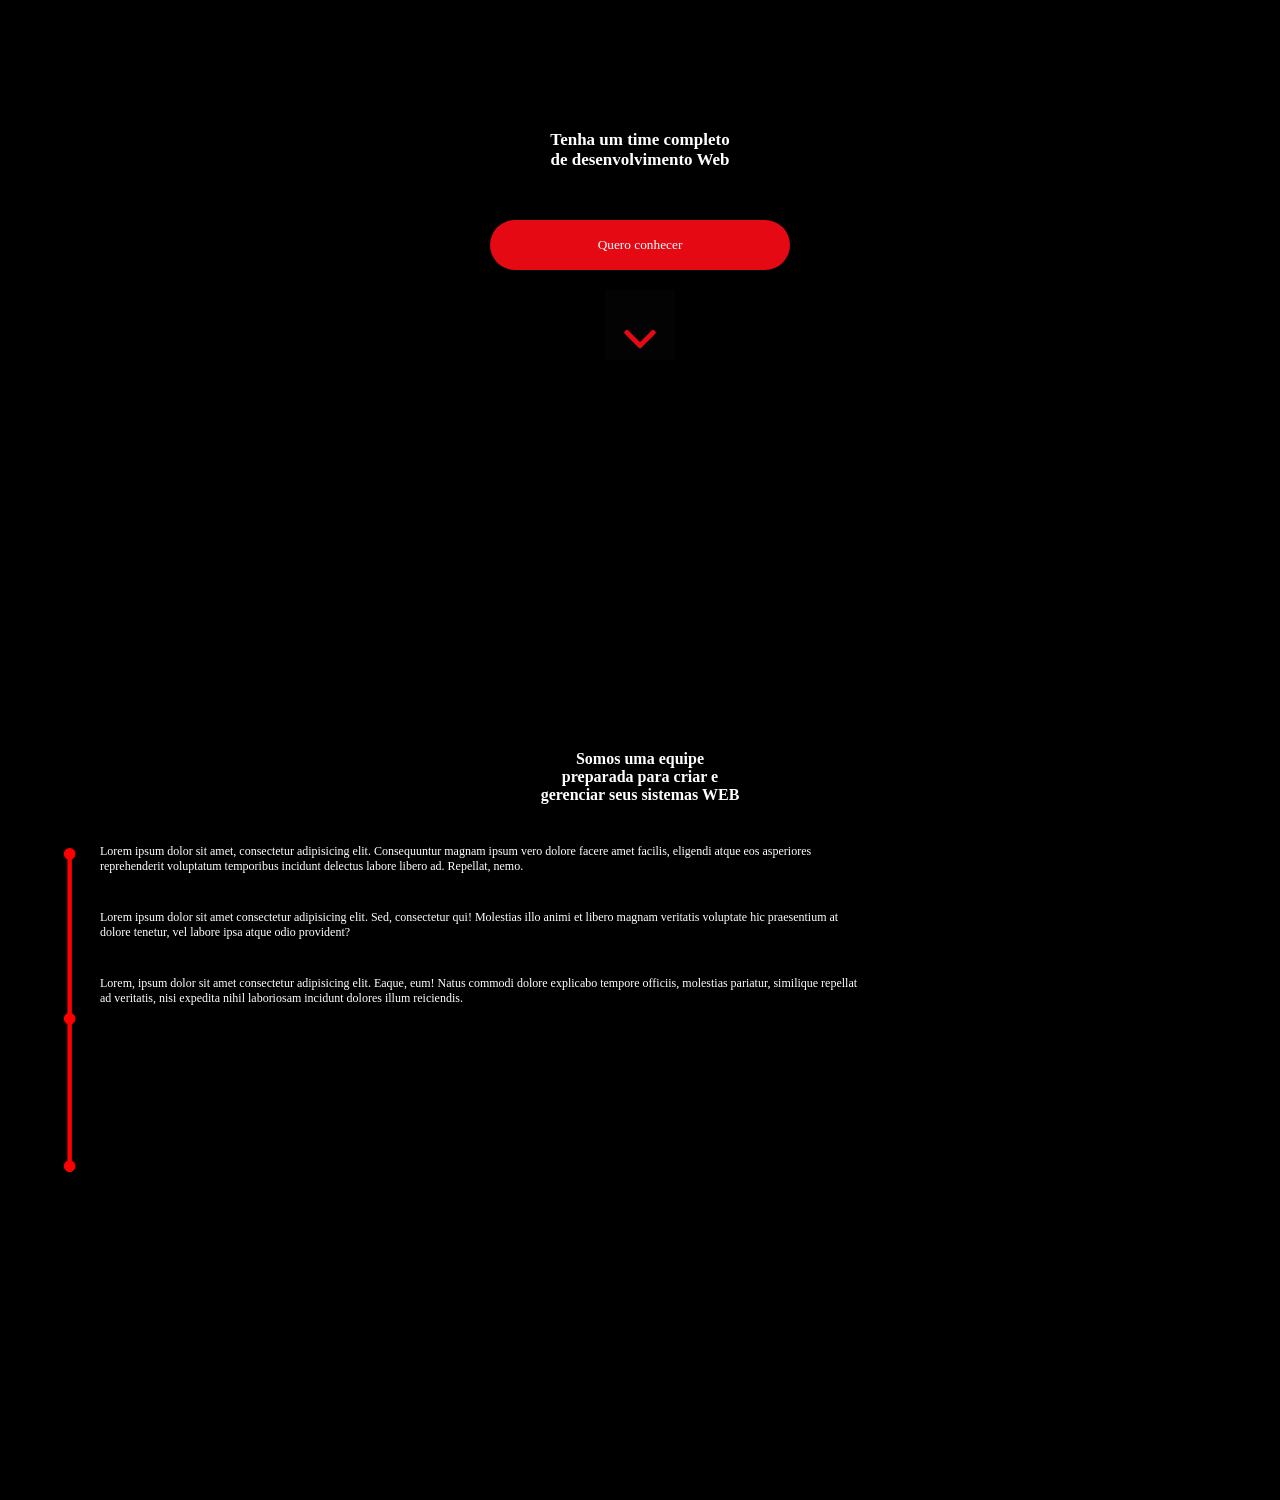
==== index.html @ b66a0a7e "add text" ====
<!DOCTYPE html>
<html lang="pt-br">
<head>
    <meta charset="UTF-8">
    <meta http-equiv="X-UA-Compatible" content="IE=edge">
    <meta name="viewport" content="width=device-width, initial-scale=1.0">
    <title>Dev Company</title>

    <link rel="stylesheet" href="site/styles/style.css">
</head>
<body>
    <header>

    </header>
    <main>
        <div class="box1">
            <h2>Tenha um time completo <br> de desenvolvimento Web</h2>

           <a href="#box2">
            <button class="buttonQueroConhecer">Quero conhecer</button>
           </a>

         <a href="#box2">
            <img class="setinha" src="site/images/setinha.gif" alt="">
         </a>
        </div>

        <div class="box2" id="box2">
            <h2> Somos uma equipe <br> preparada para criar e <br>
            gerenciar seus sistemas WEB</h2>
            <div class="quemSomos">
                <img src="site/images/barra.png" alt="">

                <p>Lorem ipsum dolor sit amet, consectetur adipisicing elit. Consequuntur magnam ipsum vero dolore facere amet facilis, eligendi atque eos asperiores reprehenderit voluptatum temporibus incidunt delectus labore libero ad. Repellat, nemo.
                    
                </p>
                <br> <br>
               <p>Lorem ipsum dolor sit amet consectetur adipisicing elit. Sed, consectetur qui! Molestias illo animi et libero magnam veritatis voluptate hic praesentium at dolore tenetur, vel labore ipsa atque odio provident?</p>
                

               <br><br>

               <p>Lorem, ipsum dolor sit amet consectetur adipisicing elit. Eaque, eum! Natus commodi dolore explicabo tempore officiis, molestias pariatur, similique repellat ad veritatis, nisi expedita nihil laboriosam incidunt dolores illum reiciendis.</p>
            </div>

            
        </div>
    </main>

    <footer>
        
       
        <div class="footer">
            <fieldset>
                <legend>Entre em contato</legend>
                <form action="">
                    <label for="">teste</label>
                <input type="text">
                </form>
            </fieldset>
        </div>
    </footer>

</body>
</html>
---- site/styles/style.css ----
:root{
    font-size: 6.25%;

    scroll-behavior: smooth;

}
*{
    box-sizing: border-box;
    margin: 0;
    padding: 0;
}

body{
    font-size: 16rem;
    margin: 0rem;
    padding: 0rem;
}

a{
    text-decoration: none;
}


.box1{
    background-color: rgb(0, 0, 0);
    margin: 0rem;
    width: 100%;
    height: 700rem;
    padding: 0rem;
    border: 0rem;
  
    color: white;
       
}

.box1 h2{
    font-family: montserrat black;
    text-align: center;
    position: relative;
    top: 130rem;
    font-size: 17rem;
    display: flex;
   

    justify-content: center;
}

.buttonQueroConhecer{
    width: 300rem;
    height: 50rem;
    border-radius: 50rem;
    background-color: #e50914;
    color: white;
    font-family: montserrat;

    border: hidden;
    position: relative;
    top: 180rem;

    display: flex;

    align-items: center;
    justify-content: center;

    margin: 0 auto;
}

.buttonQueroConhecer:hover{
    background-color: #b90912;
}


.setinha{
    width: 70rem;
    display: flex;
    align-items: center;
    justify-content: center;
    margin: 0 auto;

    position: relative;
    top: 200rem;
}

.box2{
    background-color: rgb(0, 0, 0);
    margin: 0rem;
    width: 100%;
    height: 800rem;
    padding: 0rem;
    
    
    position: absolute;
}

.box2 h2{
    color: white;
    font-family: montserrat black;
    text-align: center;
    position: relative;
    top: 50rem;
    font-size: 16rem;
    display: flex;
   

    justify-content: center;

}

.quemSomos{
    display: flex;
    flex-direction: column;

}

.quemSomos img{
    width: 60rem;
    position: absolute;
    top: 130rem;
    left: 40rem;
}

.quemSomos p{
    color: white;
    position: relative;
    top: 90rem;
    left: 100rem;
    font-family: montserrat;
    font-size: 12rem;
    width: 60%;
}
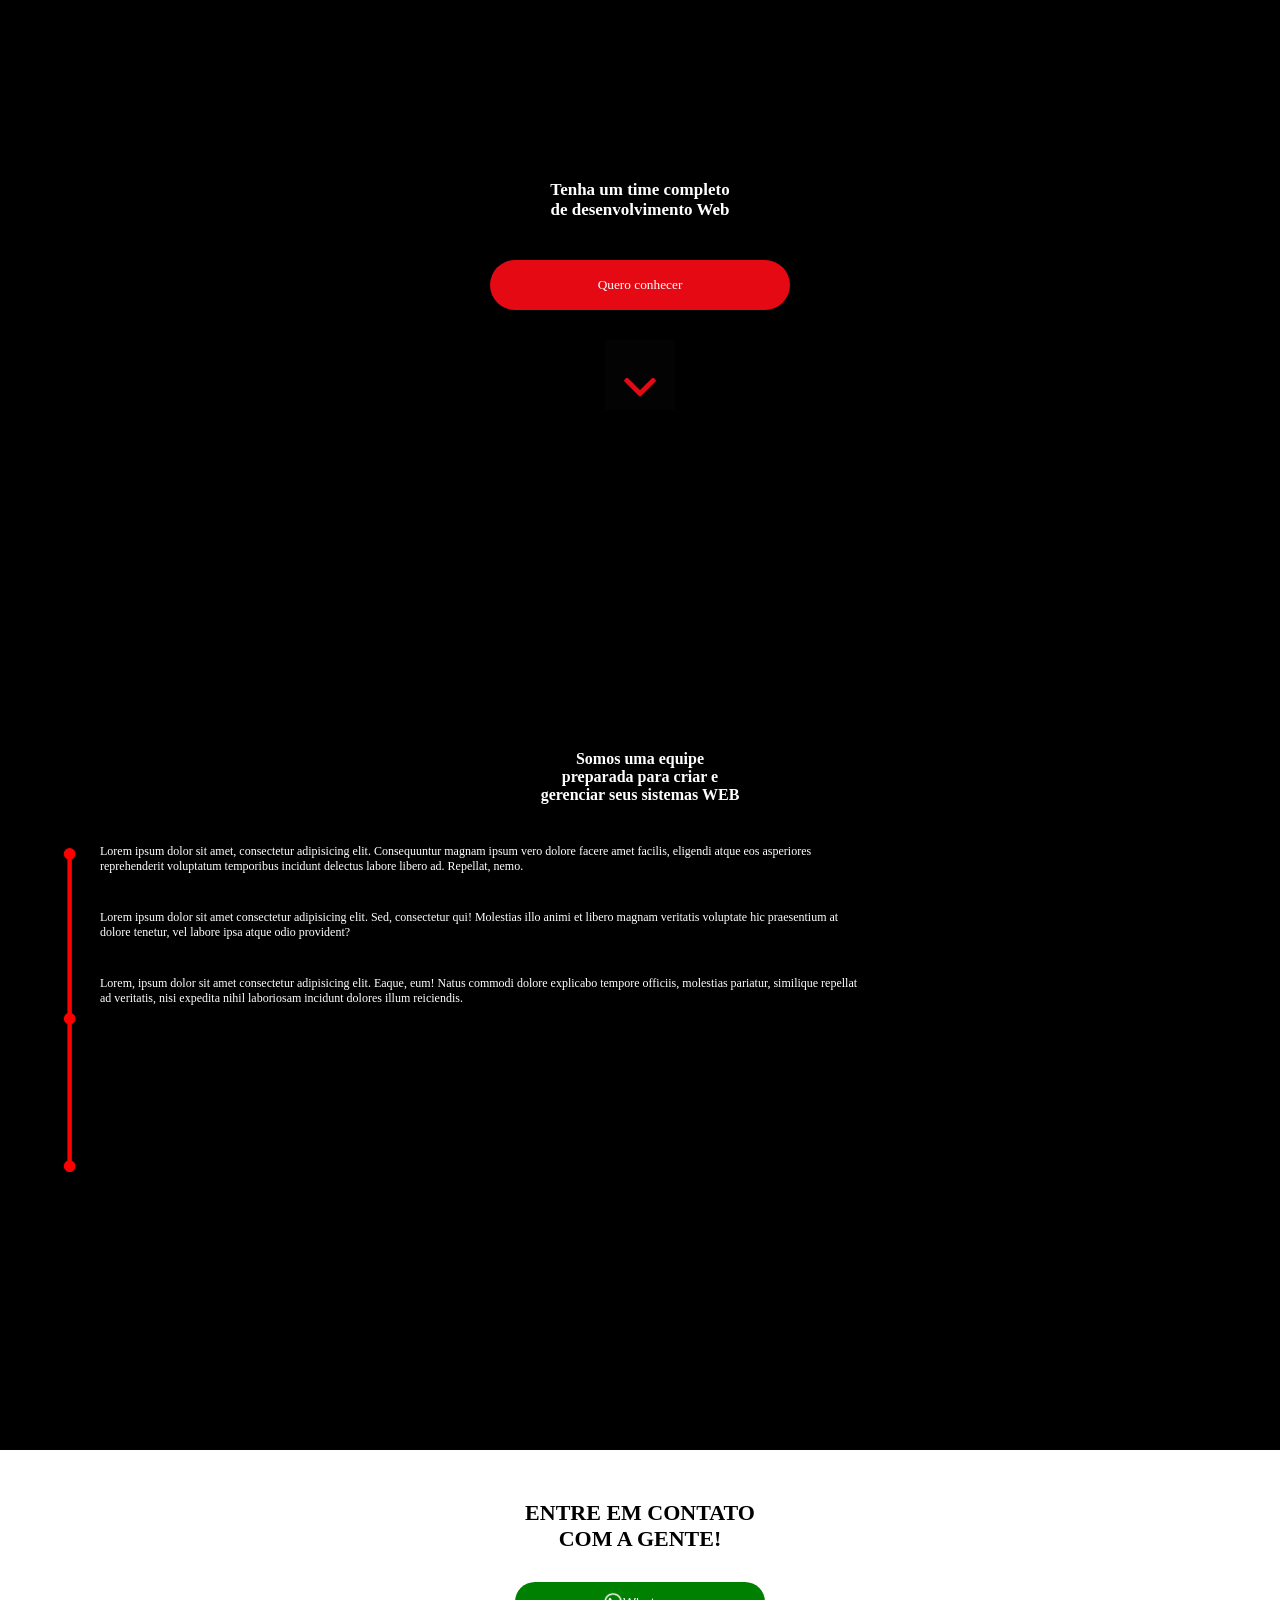
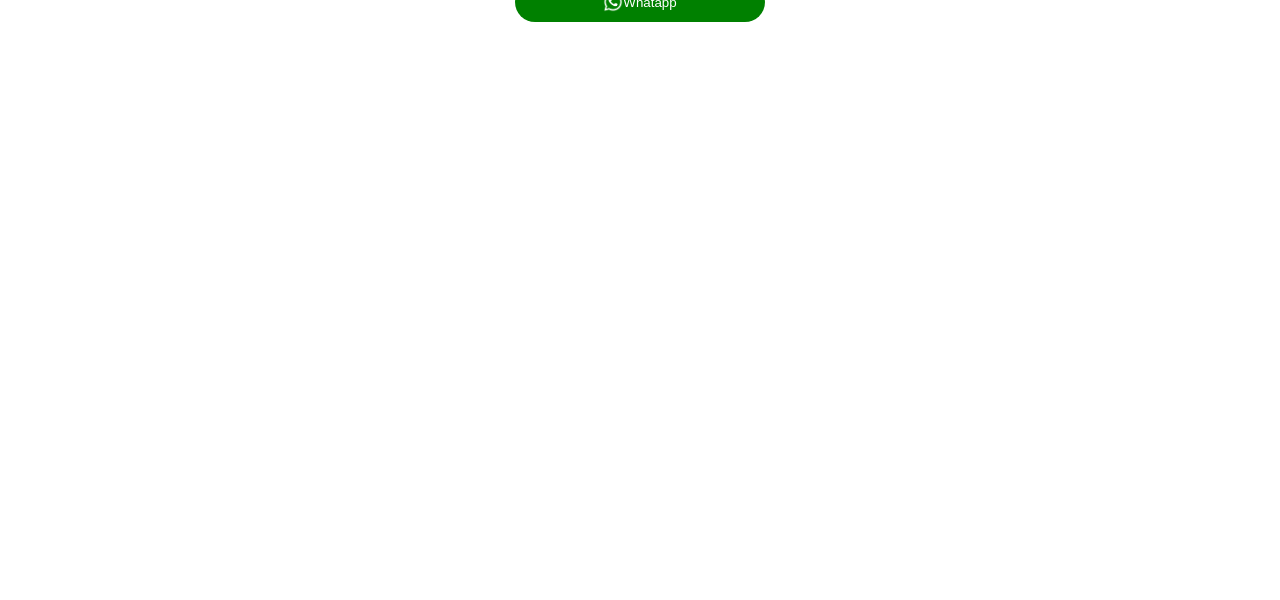
==== commit ab3a7e29: "add button" ====
--- a/index.html
+++ b/index.html
@@ -49,16 +49,13 @@
 
     <footer>
         
-       
-        <div class="footer">
-            <fieldset>
-                <legend>Entre em contato</legend>
-                <form action="">
-                    <label for="">teste</label>
-                <input type="text">
-                </form>
-            </fieldset>
-        </div>
+    <div class="final">
+        <h2>ENTRE EM CONTATO <br> COM A GENTE!</h2>
+
+     <a href="#">
+        <button> <img src="site/images/whatsapp.png" alt=""> Whatapp</button>
+    </a>   
+    </div>
     </footer>
 
 </body>
--- a/site/styles/style.css
+++ b/site/styles/style.css
@@ -28,7 +28,8 @@
     height: 700rem;
     padding: 0rem;
     border: 0rem;
-  
+    
+    position: relative;
     color: white;
        
 }
@@ -37,7 +38,7 @@
     font-family: montserrat black;
     text-align: center;
     position: relative;
-    top: 130rem;
+    top: 180rem;
     font-size: 17rem;
     display: flex;
    
@@ -55,7 +56,7 @@
 
     border: hidden;
     position: relative;
-    top: 180rem;
+    top: 220rem;
 
     display: flex;
 
@@ -78,10 +79,11 @@
     margin: 0 auto;
 
     position: relative;
-    top: 200rem;
+    top: 250rem;
 }
 
 .box2{
+    position: relative;
     background-color: rgb(0, 0, 0);
     margin: 0rem;
     width: 100%;
@@ -131,3 +133,41 @@
 
 
 
+.final {
+
+    position: absolute;
+    top: 1450rem;
+    background-color: white;
+    
+    width: 100%;
+    height: 750rem;
+}
+
+.final h2{
+    position: relative;
+    top: 50rem;
+    font-family: montserrat black;
+    text-align: center;
+    font-size: 22rem;
+}
+
+.final button{
+    position: relative;
+    top: 80rem;
+    width: 250rem;
+    height: 40rem;
+    display: flex;
+
+    align-items: center;
+    justify-content: center;
+
+    margin: 0 auto;
+    background-color: green;
+    color: white;
+    border-radius: 50rem;
+    border: none;
+}
+
+.final button img{
+    width: 20rem;
+}
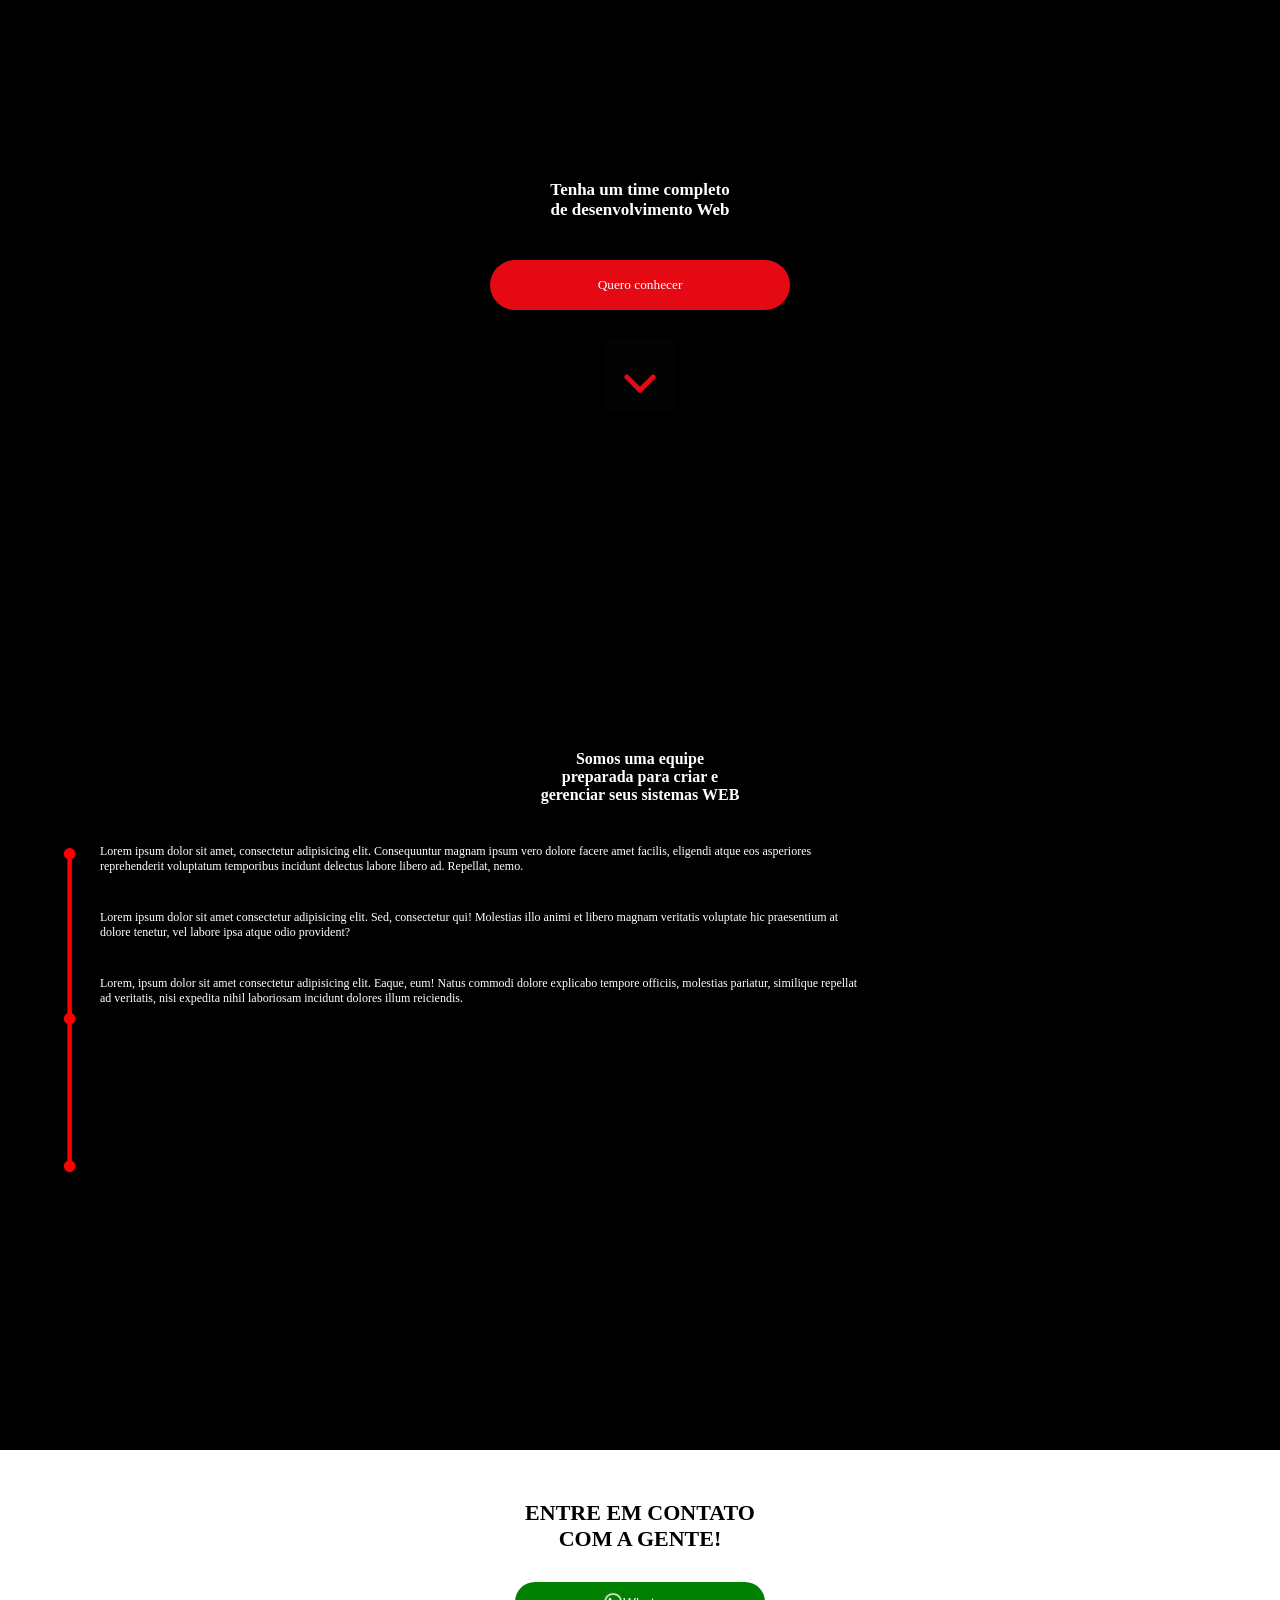
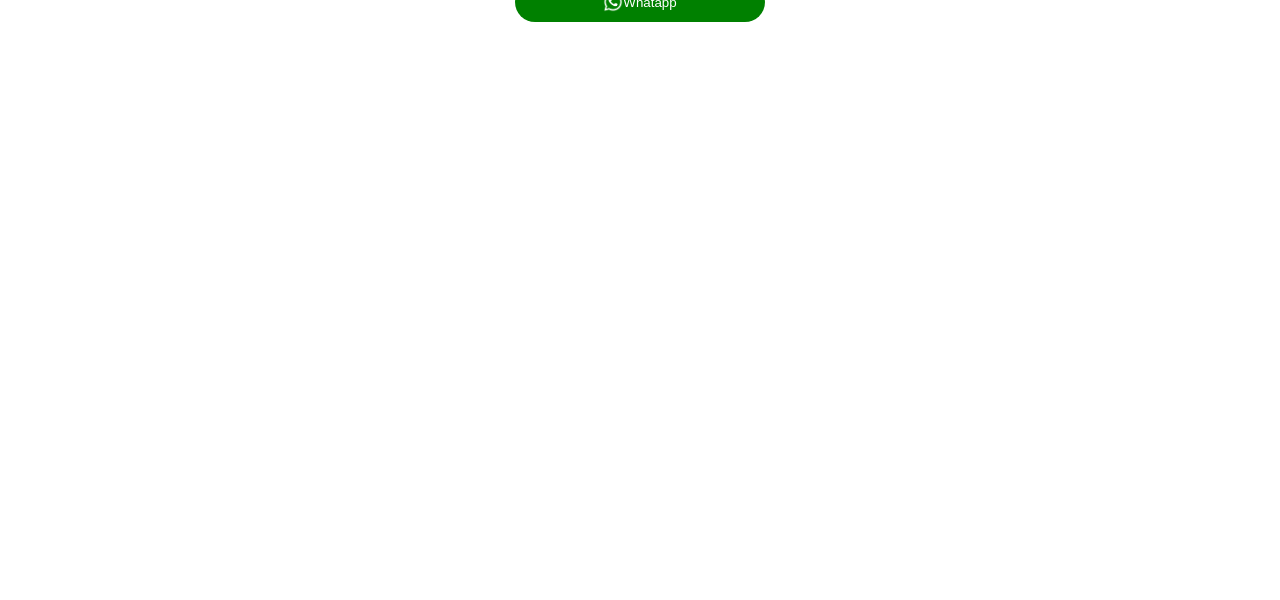
==== commit 63463149: "add whatsapp" ====
--- a/index.html
+++ b/index.html
@@ -52,7 +52,7 @@
     <div class="final">
         <h2>ENTRE EM CONTATO <br> COM A GENTE!</h2>
 
-     <a href="#">
+     <a href="https://api.whatsapp.com/send?phone=5588998723234" target="_blank">
         <button> <img src="site/images/whatsapp.png" alt=""> Whatapp</button>
     </a>   
     </div>
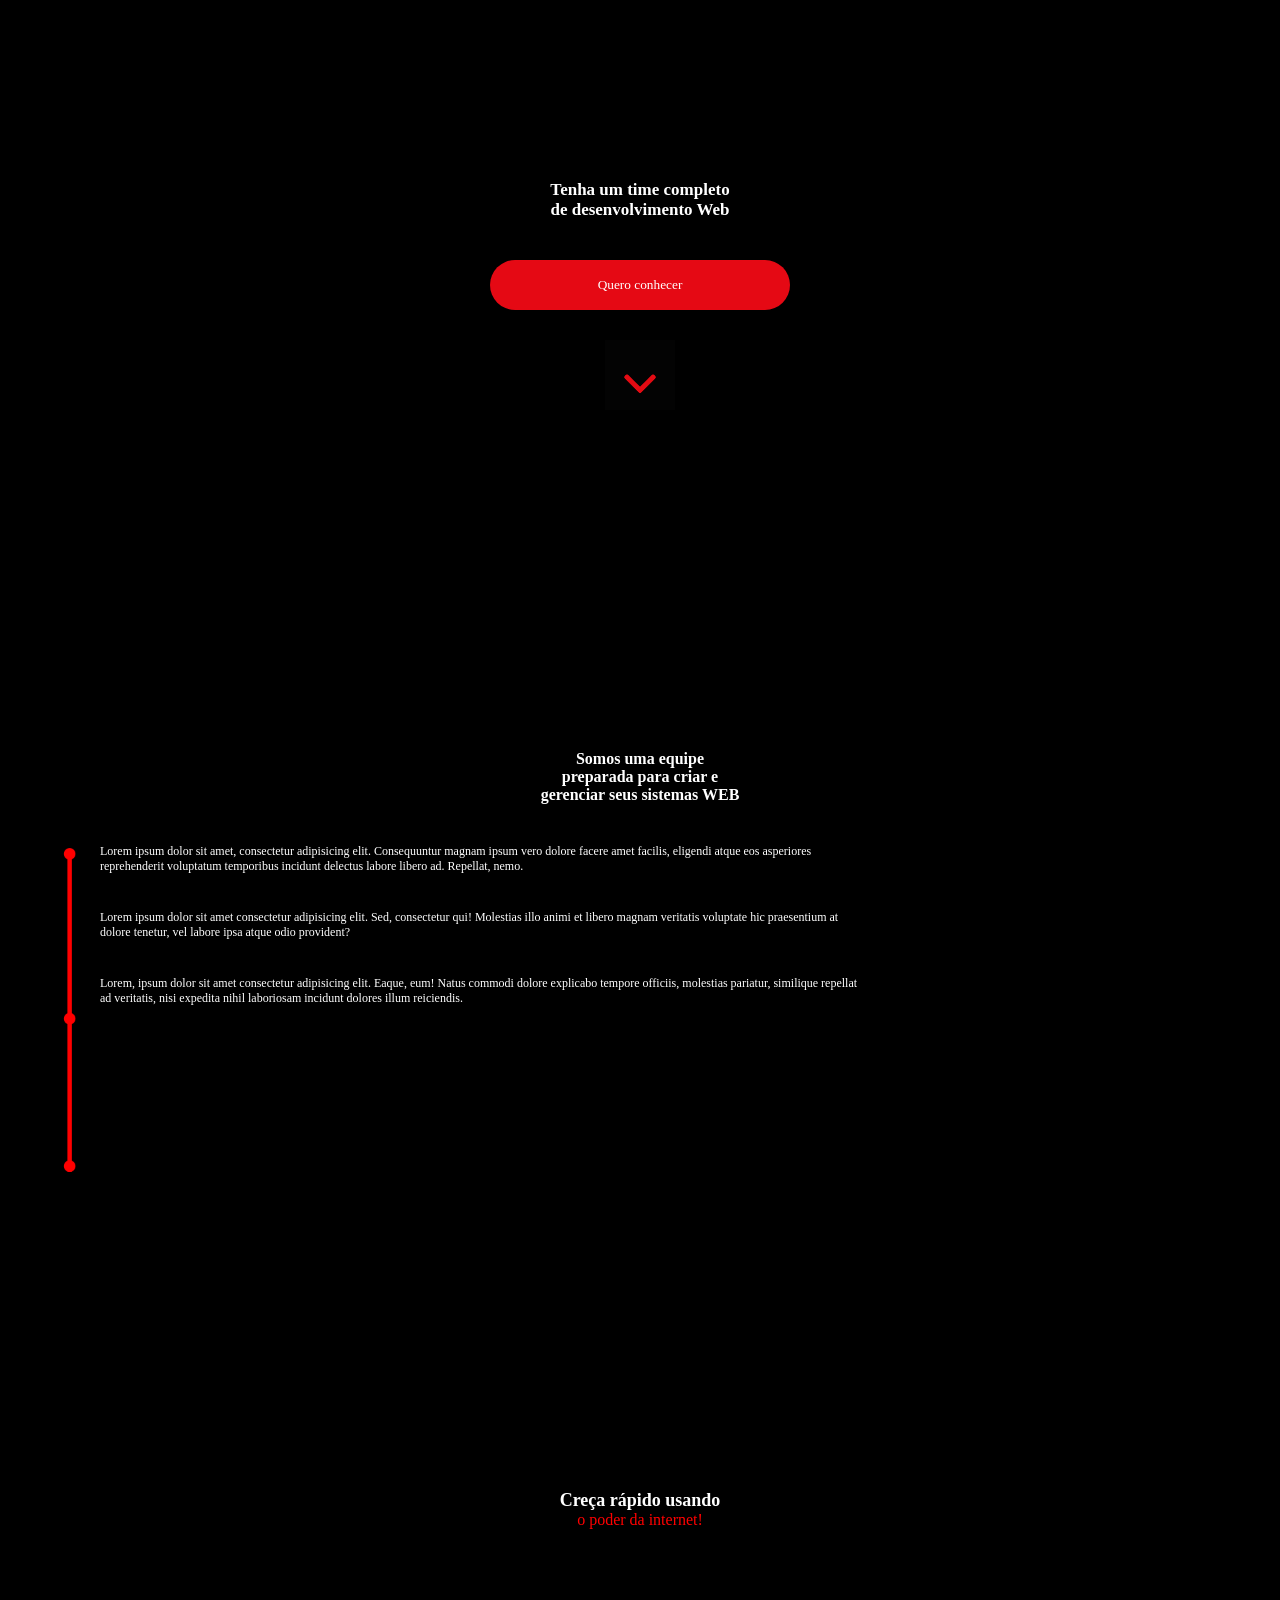
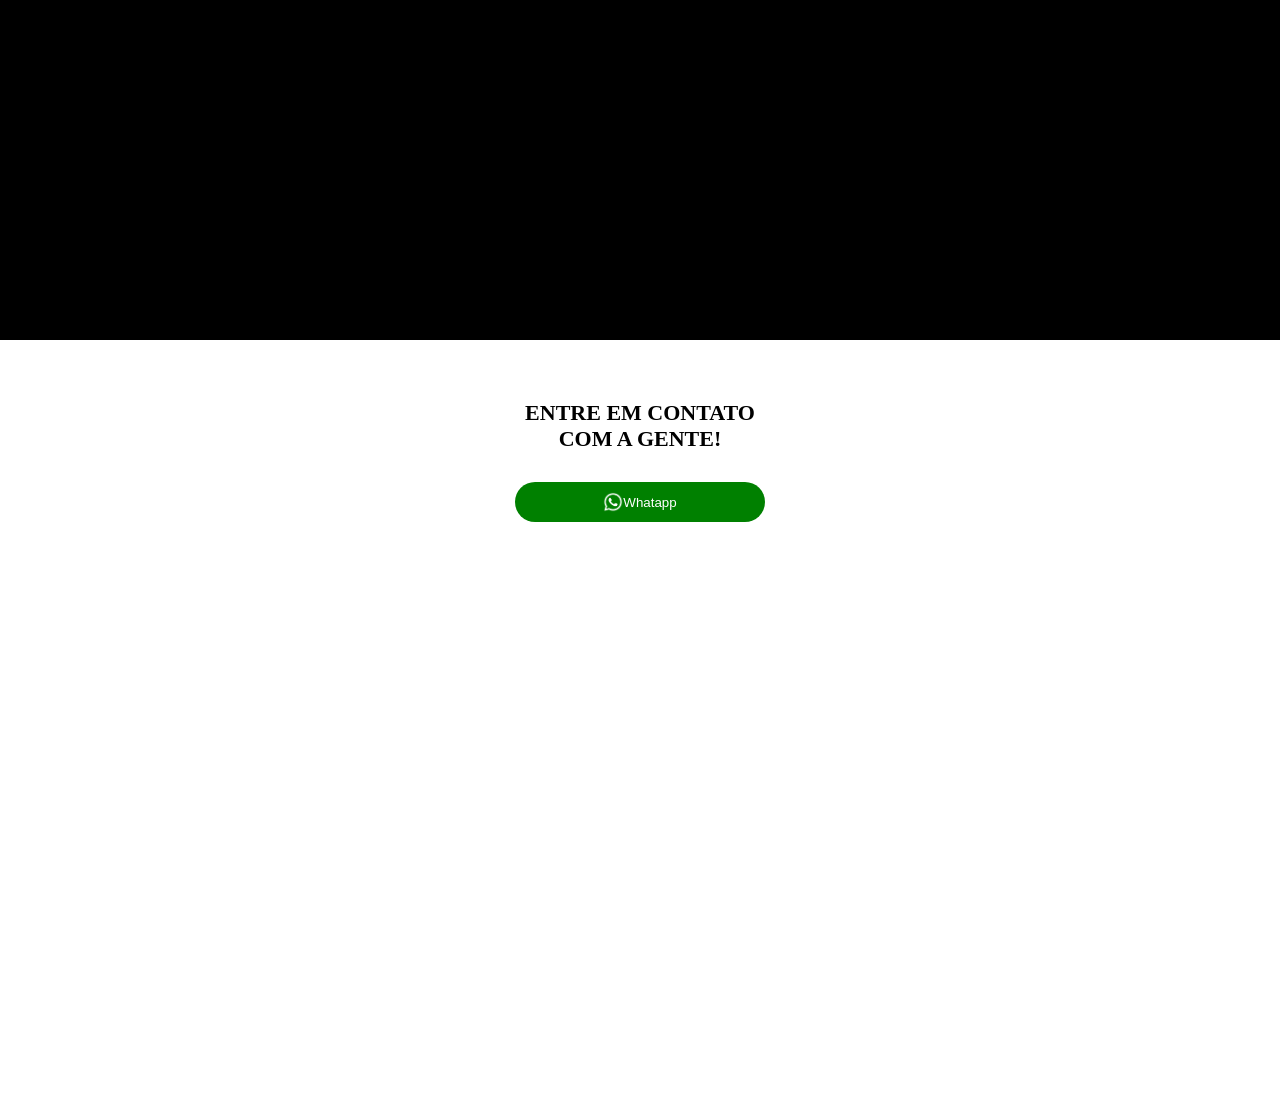
==== commit fe8dd0fb: "add fundo" ====
--- a/index.html
+++ b/index.html
@@ -45,6 +45,11 @@
 
             
         </div>
+
+        <div class="box3">
+                <h2>Creça rápido usando <br> </h2><p>o poder da internet!</p>
+                <p></p>
+        </div>
     </main>
 
     <footer>
--- a/site/styles/style.css
+++ b/site/styles/style.css
@@ -29,9 +29,15 @@
     padding: 0rem;
     border: 0rem;
     
+    background-image: url("../images/video-fundo.gif");
+
     position: relative;
     color: white;
        
+}
+
+.box1 img{
+    opacity: 0,4;
 }
 
 .box1 h2{
@@ -42,6 +48,7 @@
     font-size: 17rem;
     display: flex;
    
+    
 
     justify-content: center;
 }
@@ -132,11 +139,51 @@
 }
 
 
+.box3{
+    
+    background-color: rgb(0, 0, 0);
+    margin: 0rem;
+    width: 100%;
+    height: 500rem;
+    padding: 0rem;
+    top: 1440rem;
+    z-index: +1;
+    position: absolute;
+
+}
+
+.box3 h2 {
+    color: white;
+    font-family: montserrat black;
+    text-align: center;
+    position: relative;
+    top: 50rem;
+    font-size: 18rem;
+    display: flex;
+   
+
+    justify-content: center;
+
+}
+
+.box3 p{
+    color: rgb(255, 0, 0);
+    font-family: montserrat black;
+    text-align: center;
+    position: relative;
+    top: 50rem;
+    font-size: 16rem;
+    display: flex;
+   
+
+    justify-content: center;
+}
+
 
 .final {
 
     position: absolute;
-    top: 1450rem;
+    top: 1950rem;
     background-color: white;
     
     width: 100%;
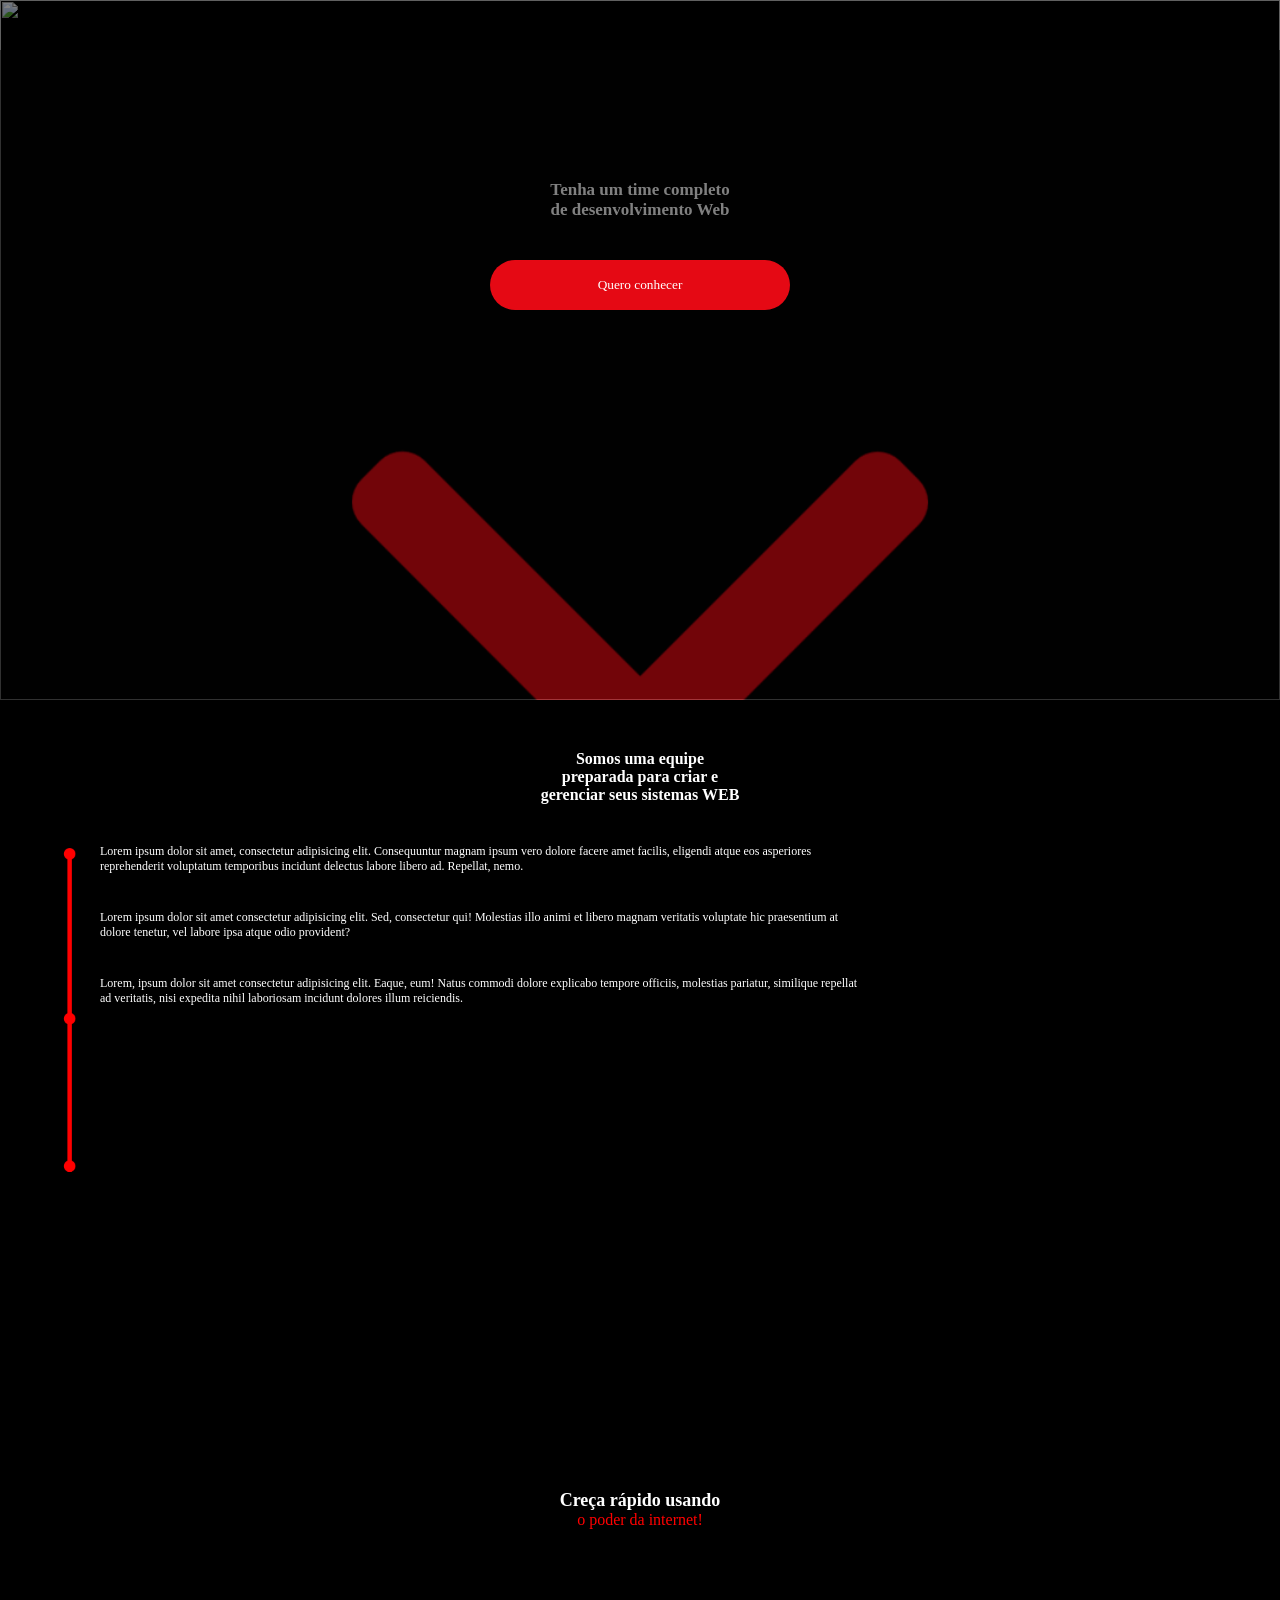
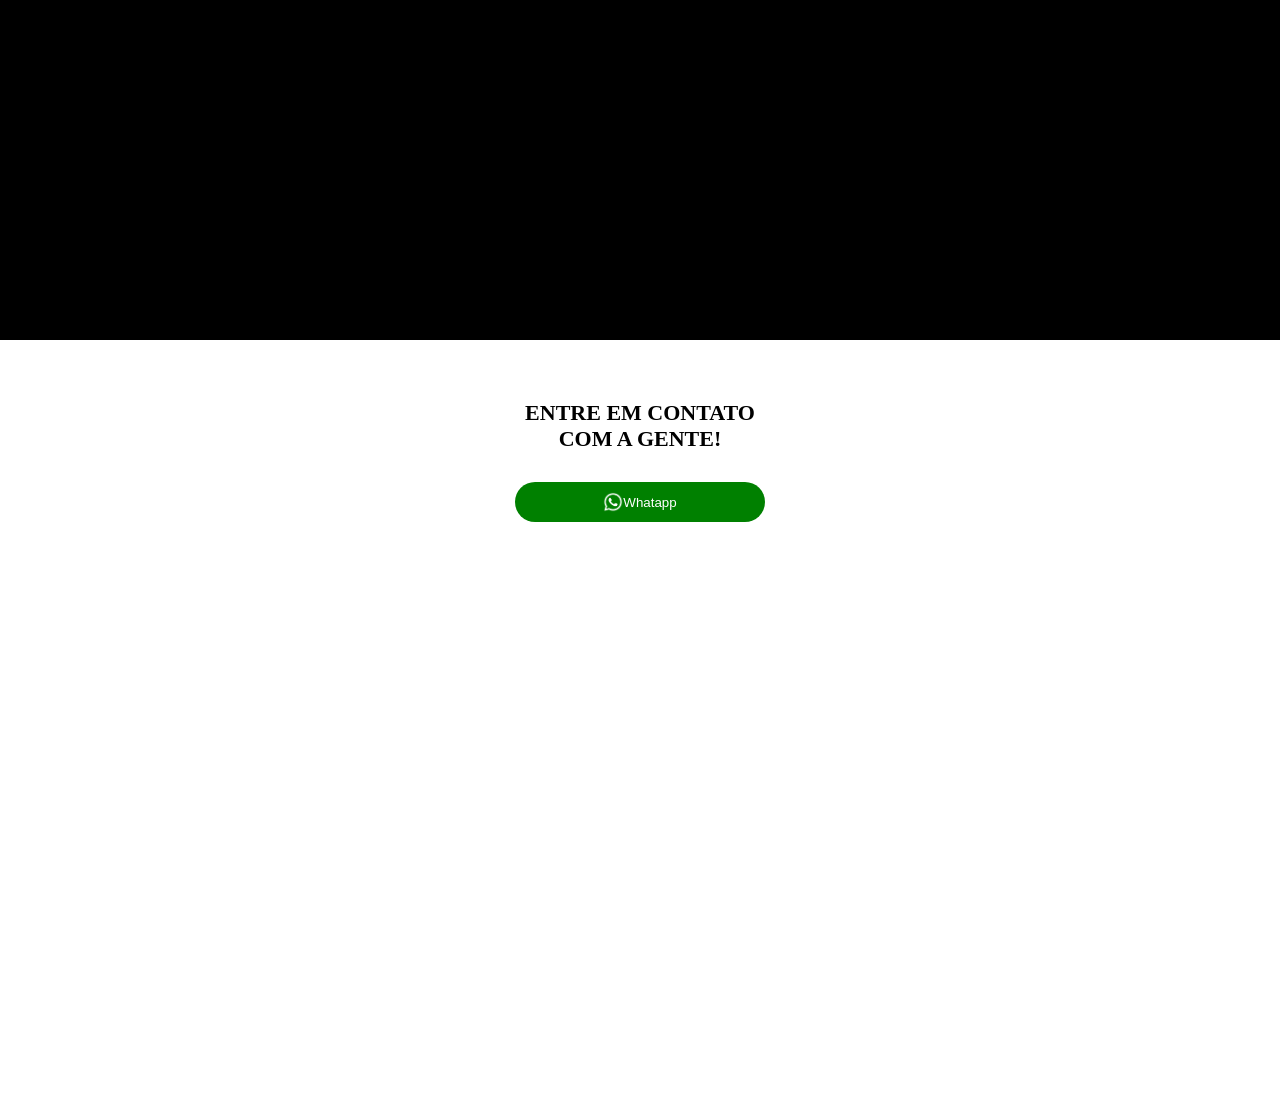
==== commit 201ee35d: "commit" ====
--- a/index.html
+++ b/index.html
@@ -14,14 +14,16 @@
     </header>
     <main>
         <div class="box1">
+            <img src="site/images/video-fundo.gif" alt="">
+            
             <h2>Tenha um time completo <br> de desenvolvimento Web</h2>
-
-           <a href="#box2">
-            <button class="buttonQueroConhecer">Quero conhecer</button>
+            
+            <img class="setinha" src="site/images/setinha.gif" alt="">
+            <a href="#box2">
+                <button class="buttonQueroConhecer">Quero conhecer</button>
            </a>
 
          <a href="#box2">
-            <img class="setinha" src="site/images/setinha.gif" alt="">
          </a>
         </div>
 
--- a/site/styles/style.css
+++ b/site/styles/style.css
@@ -29,7 +29,7 @@
     padding: 0rem;
     border: 0rem;
     
-    background-image: url("../images/video-fundo.gif");
+    /* background-image: url("../images/video-fundo.gif"); */
 
     position: relative;
     color: white;
@@ -37,7 +37,12 @@
 }
 
 .box1 img{
-    opacity: 0,4;
+    position: absolute;
+    opacity: 0.5;
+    width: 100%;
+    height: 100%;
+    object-fit: cover;
+   
 }
 
 .box1 h2{
@@ -48,8 +53,6 @@
     font-size: 17rem;
     display: flex;
    
-    
-
     justify-content: center;
 }
 
@@ -79,14 +82,17 @@
 
 
 .setinha{
-    width: 70rem;
+    width: 30rem;
+
     display: flex;
     align-items: center;
     justify-content: center;
     margin: 0 auto;
 
-    position: relative;
-    top: 250rem;
+    
+    position: relative;
+    top: 50rem;
+    
 }
 
 .box2{
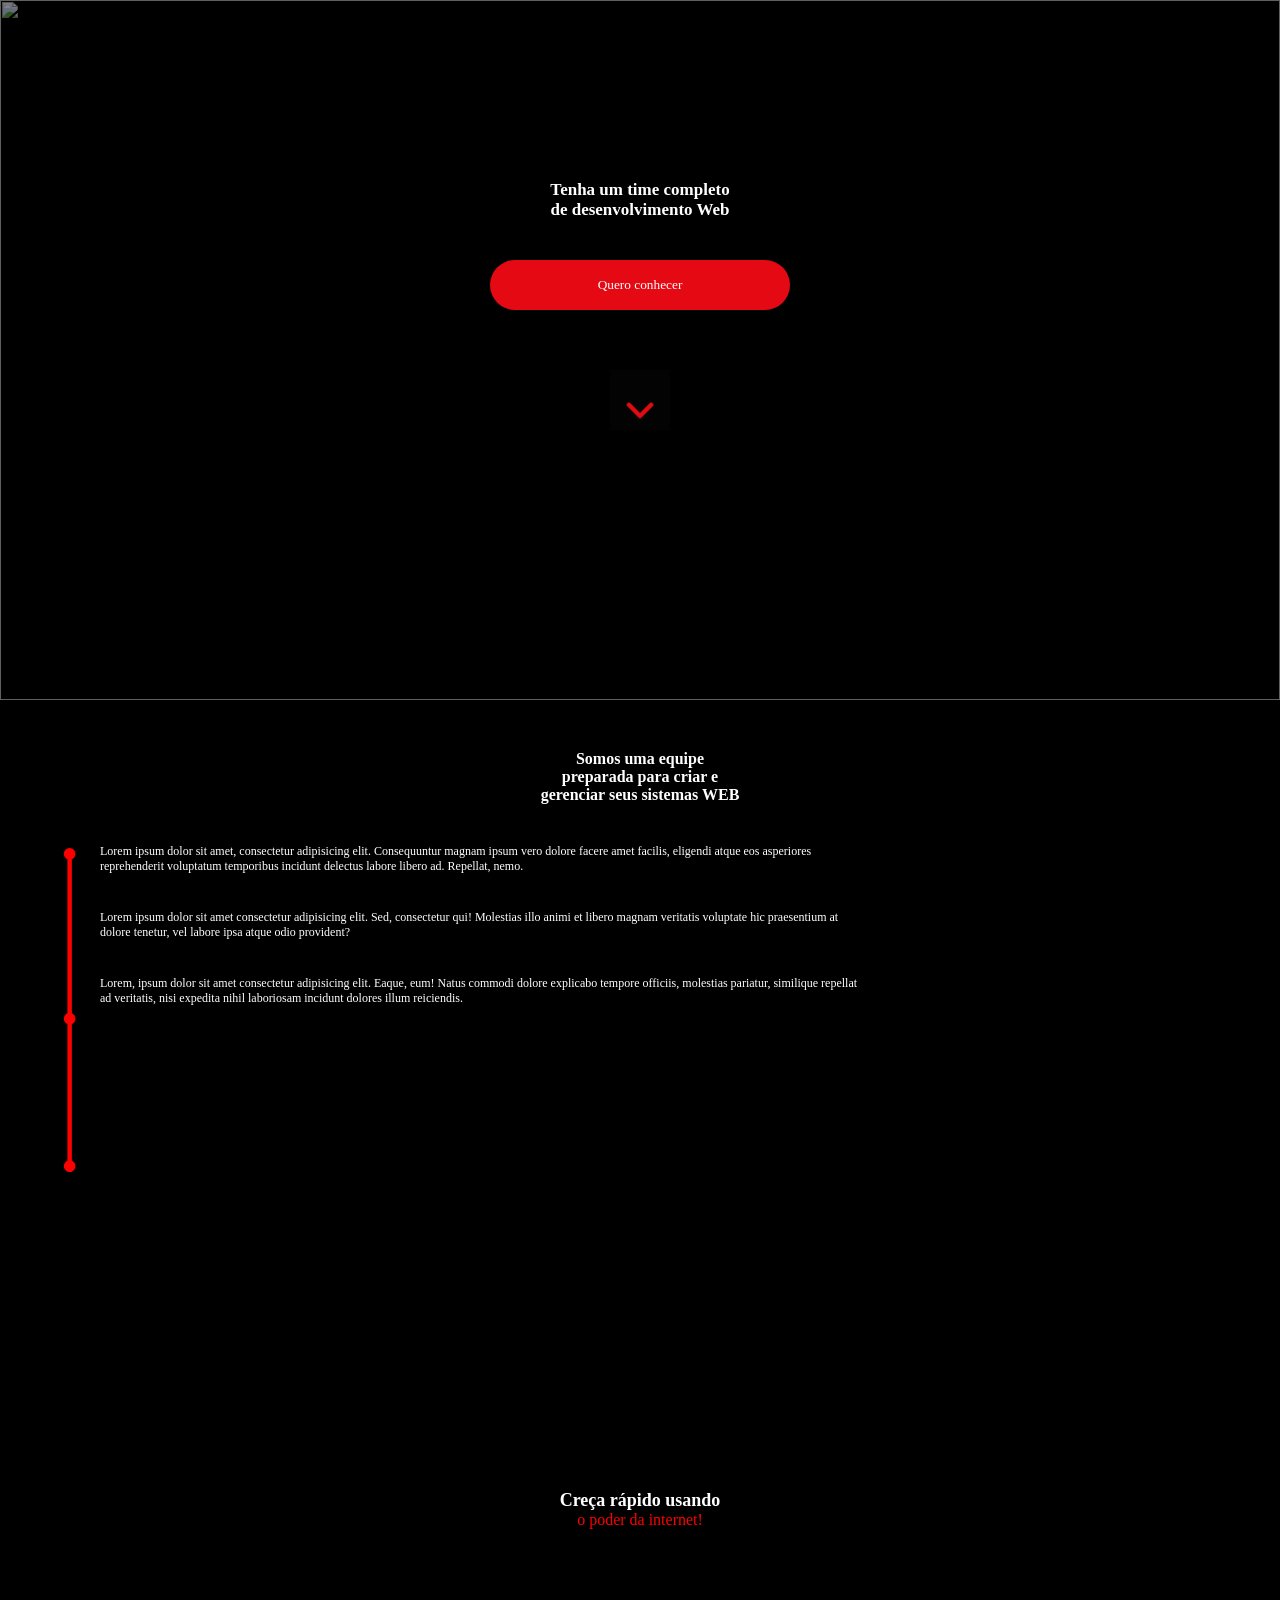
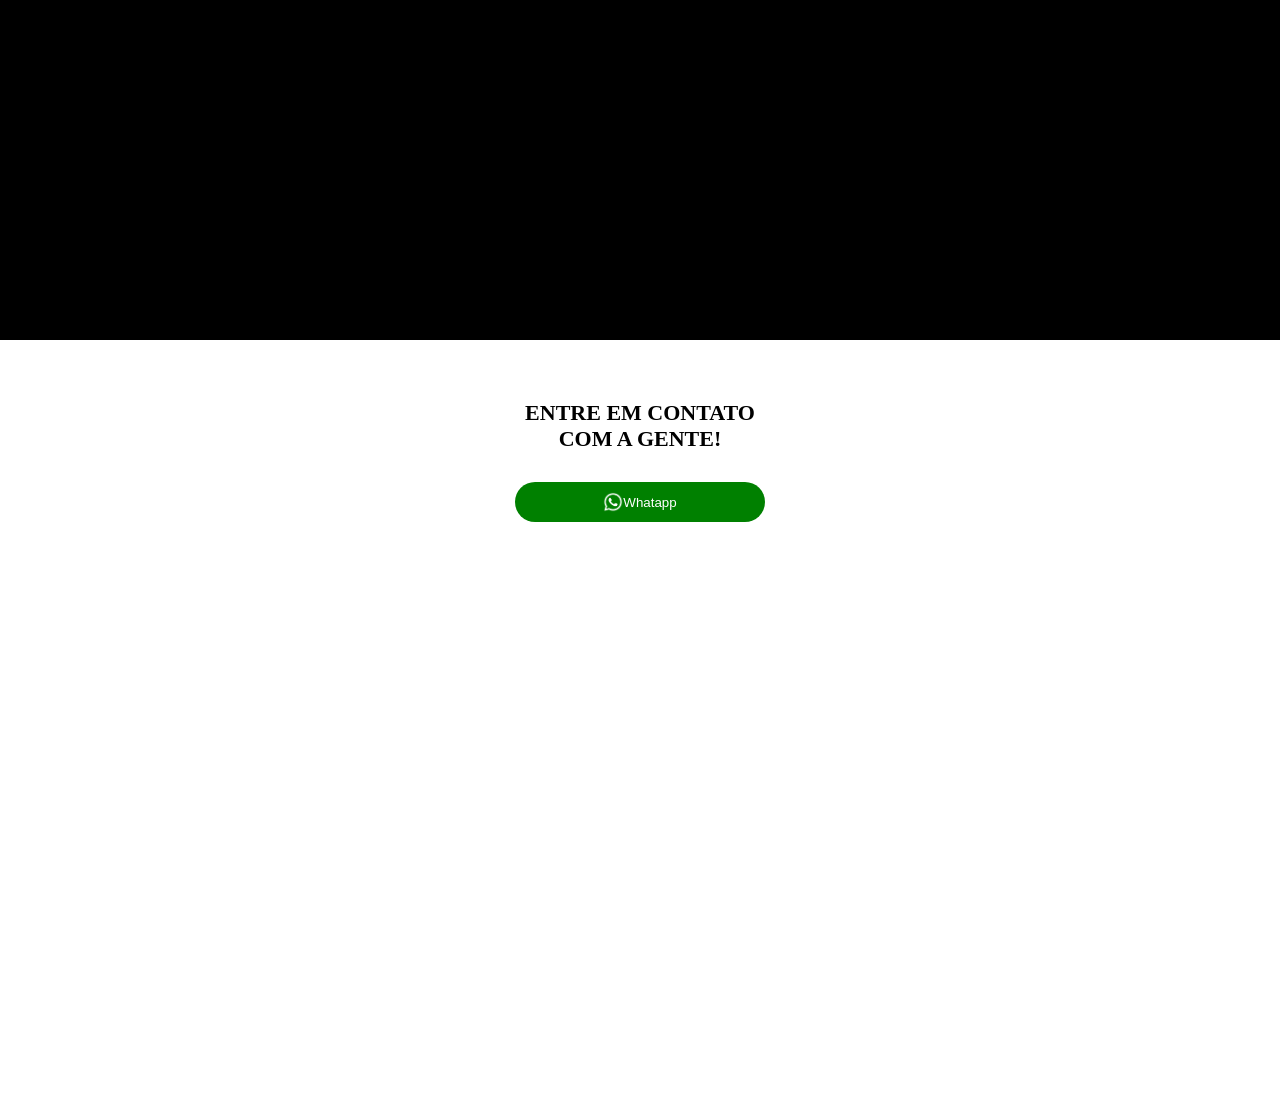
==== commit 385c808f: "alteração seta" ====
--- a/index.html
+++ b/index.html
@@ -14,13 +14,14 @@
     </header>
     <main>
         <div class="box1">
-            <img src="site/images/video-fundo.gif" alt="">
+            <img class="fundo" src="site/images/video-fundo.gif" alt="">
             
             <h2>Tenha um time completo <br> de desenvolvimento Web</h2>
             
-            <img class="setinha" src="site/images/setinha.gif" alt="">
+            
             <a href="#box2">
                 <button class="buttonQueroConhecer">Quero conhecer</button>
+                <img class="setinha" src="site/images/setinha.gif" alt="">
            </a>
 
          <a href="#box2">
--- a/site/styles/style.css
+++ b/site/styles/style.css
@@ -36,14 +36,26 @@
        
 }
 
-.box1 img{
+
+.fundo{
     position: absolute;
     opacity: 0.5;
     width: 100%;
     height: 100%;
     object-fit: cover;
-   
-}
+}
+
+/* .box1 img{
+    position: absolute;
+    opacity: 0.5;
+    width: 100%;
+    height: 100%;
+    object-fit: cover;
+   
+} */
+
+
+
 
 .box1 h2{
     font-family: montserrat black;
@@ -82,16 +94,16 @@
 
 
 .setinha{
-    width: 30rem;
+    width: 60rem;
 
     display: flex;
     align-items: center;
     justify-content: center;
     margin: 0 auto;
 
-    
-    position: relative;
-    top: 50rem;
+    z-index: +8;
+    position: relative;
+    top: 280rem;
     
 }
 
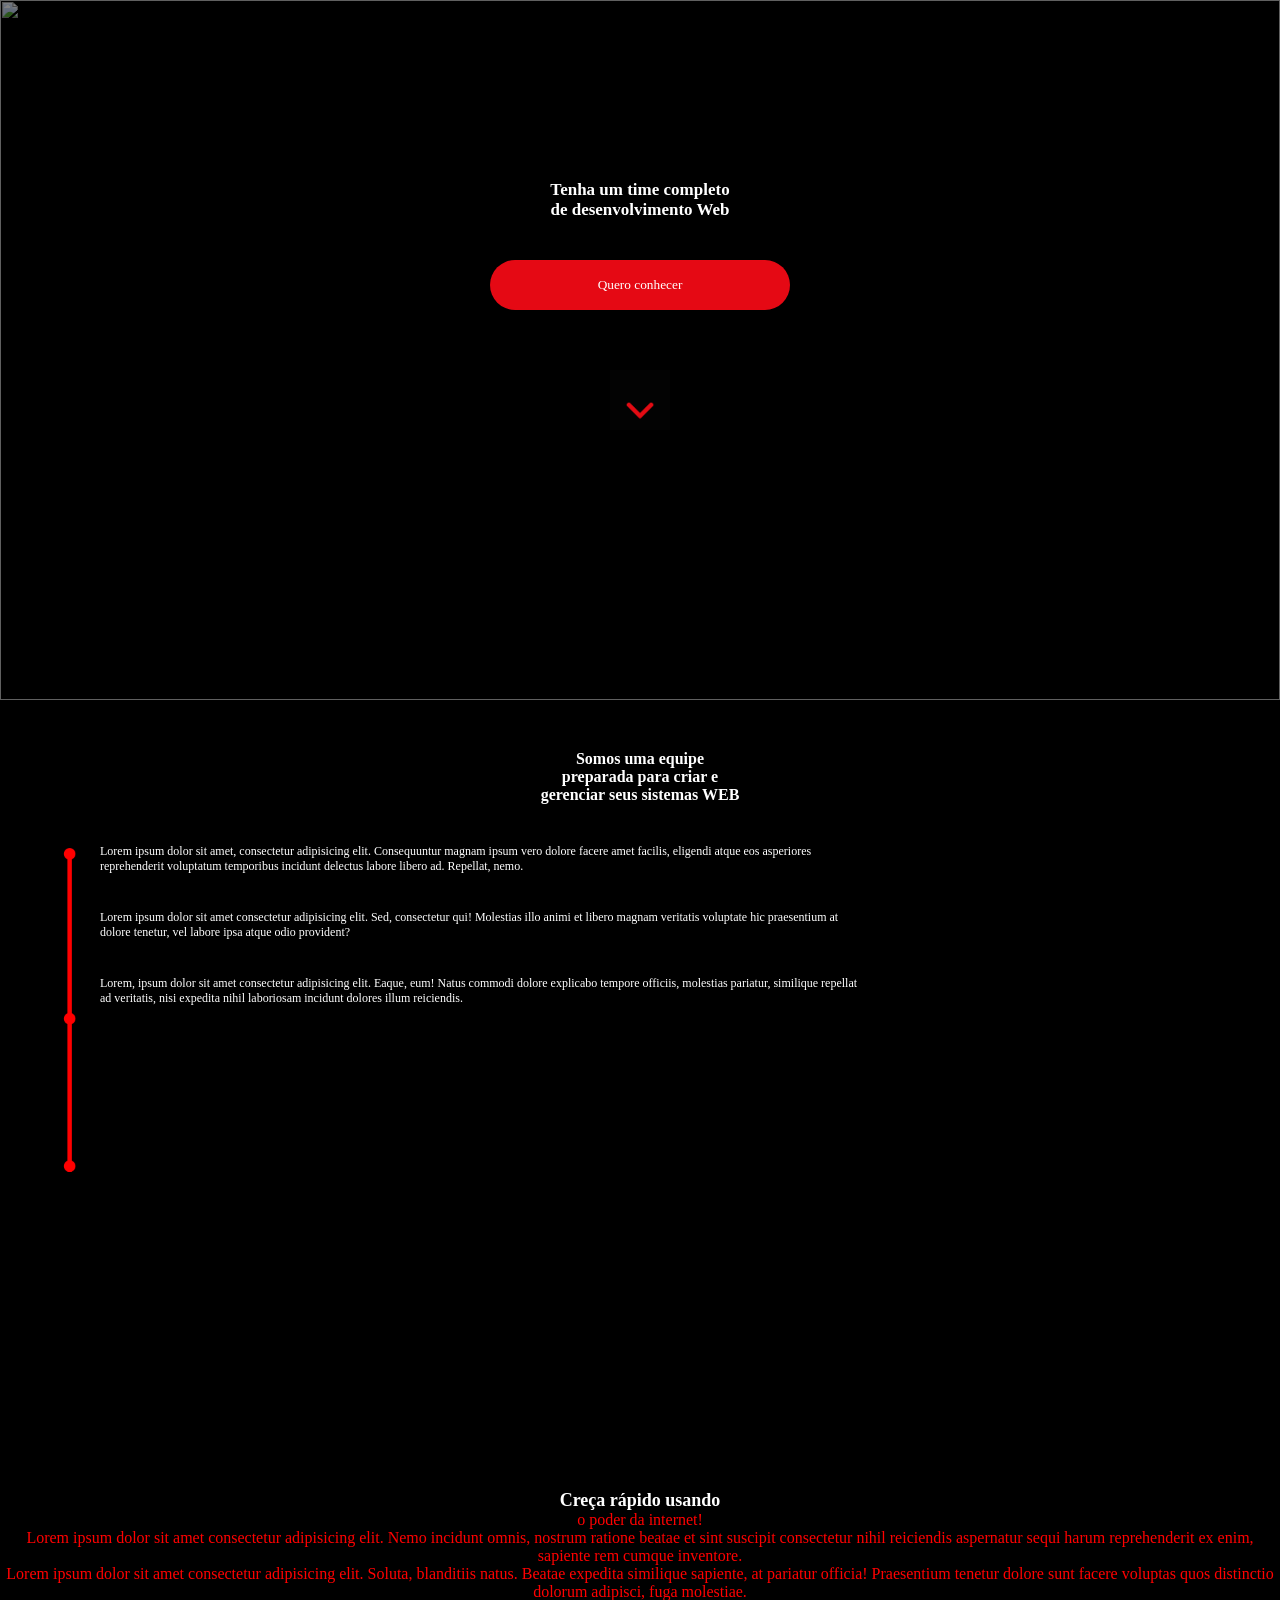
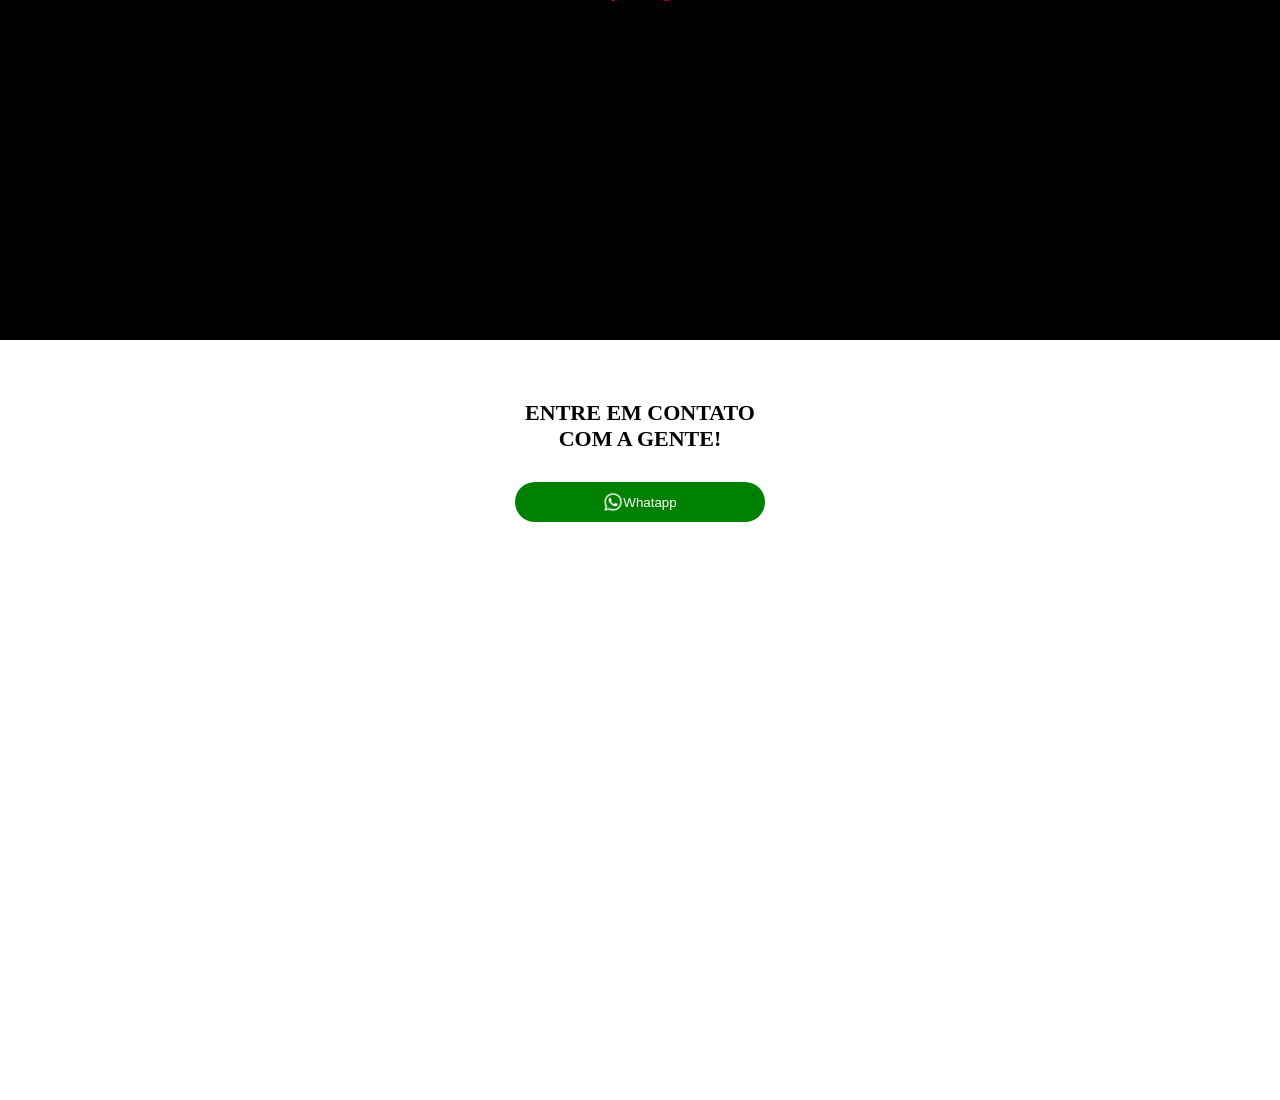
==== commit 5f5b208f: "add text" ====
--- a/index.html
+++ b/index.html
@@ -51,7 +51,9 @@
 
         <div class="box3">
                 <h2>Creça rápido usando <br> </h2><p>o poder da internet!</p>
-                <p></p>
+                <p> Lorem ipsum dolor sit amet consectetur adipisicing elit. Nemo incidunt omnis, nostrum ratione beatae et sint suscipit consectetur nihil reiciendis aspernatur sequi harum reprehenderit ex enim, sapiente rem cumque inventore.</p>
+
+                <p>Lorem ipsum dolor sit amet consectetur adipisicing elit. Soluta, blanditiis natus. Beatae expedita similique sapiente, at pariatur officia! Praesentium tenetur dolore sunt facere voluptas quos distinctio dolorum adipisci, fuga molestiae.</p>
         </div>
     </main>
 
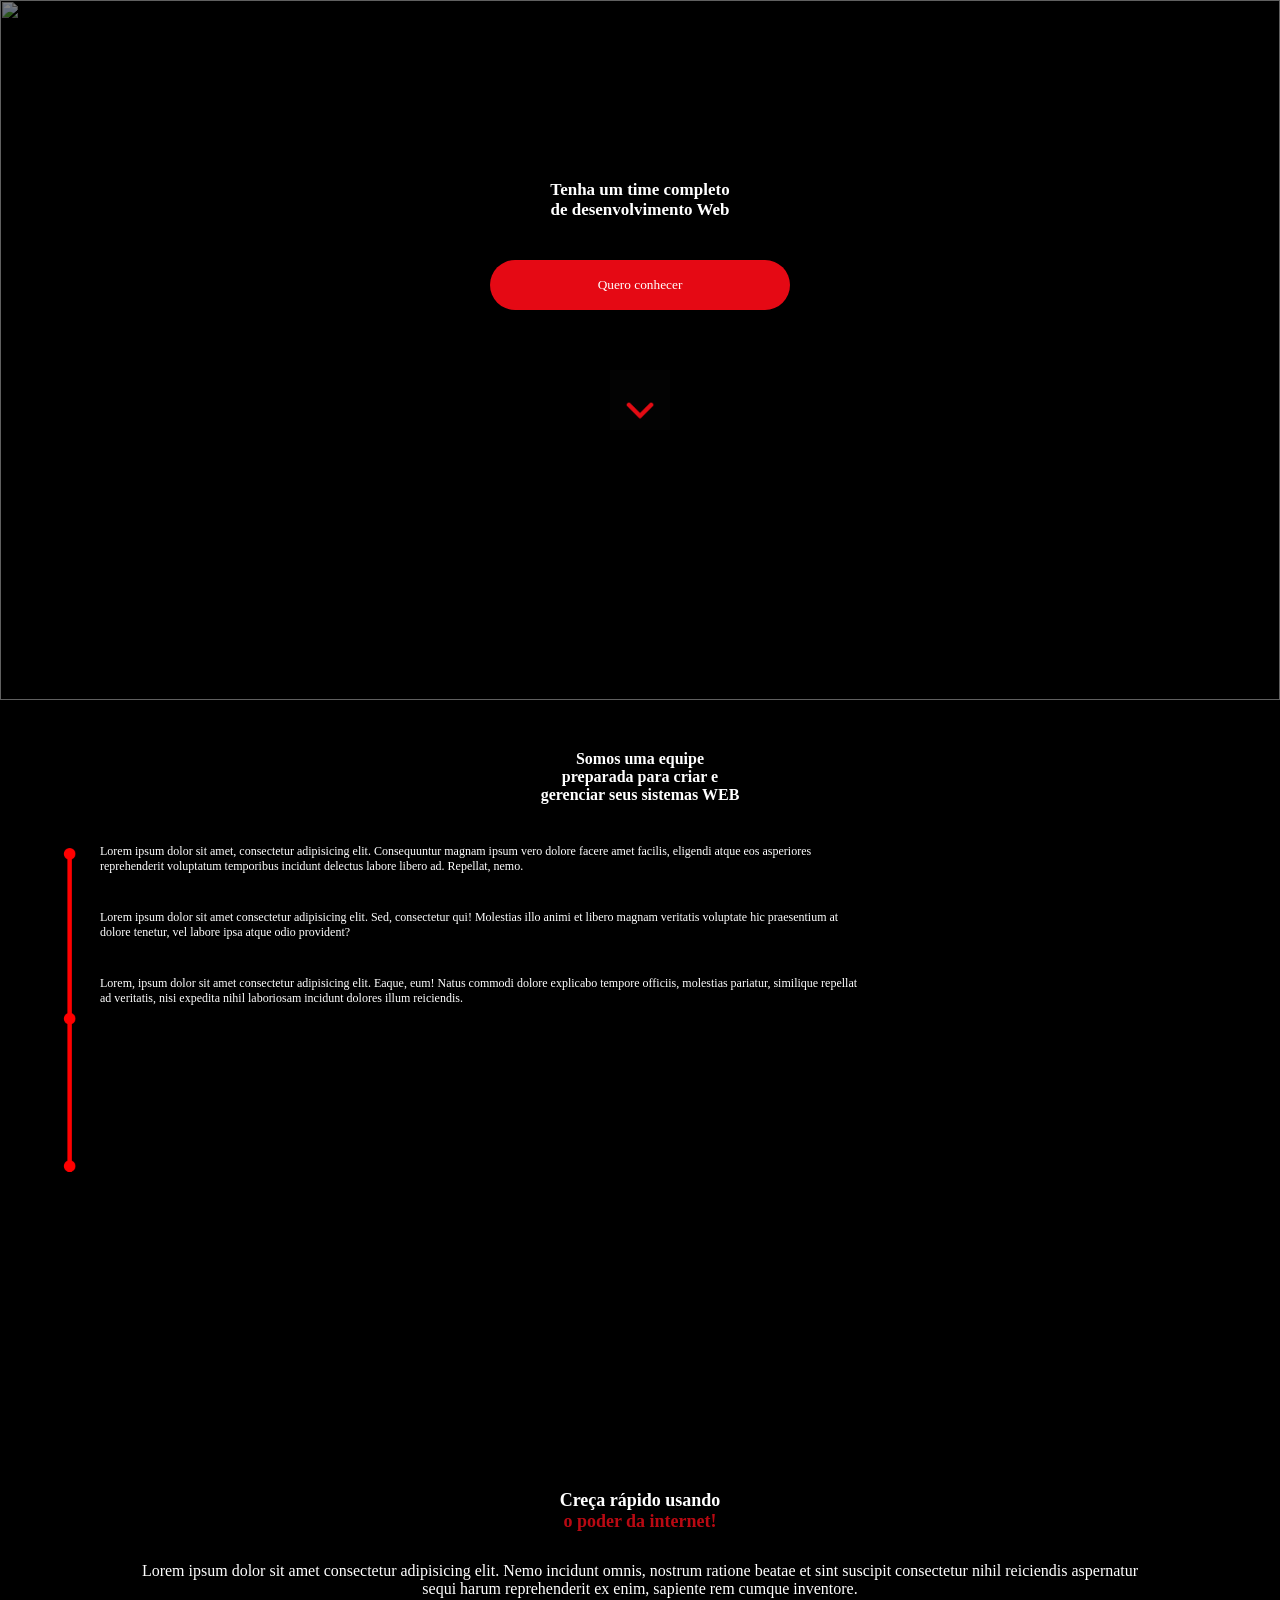
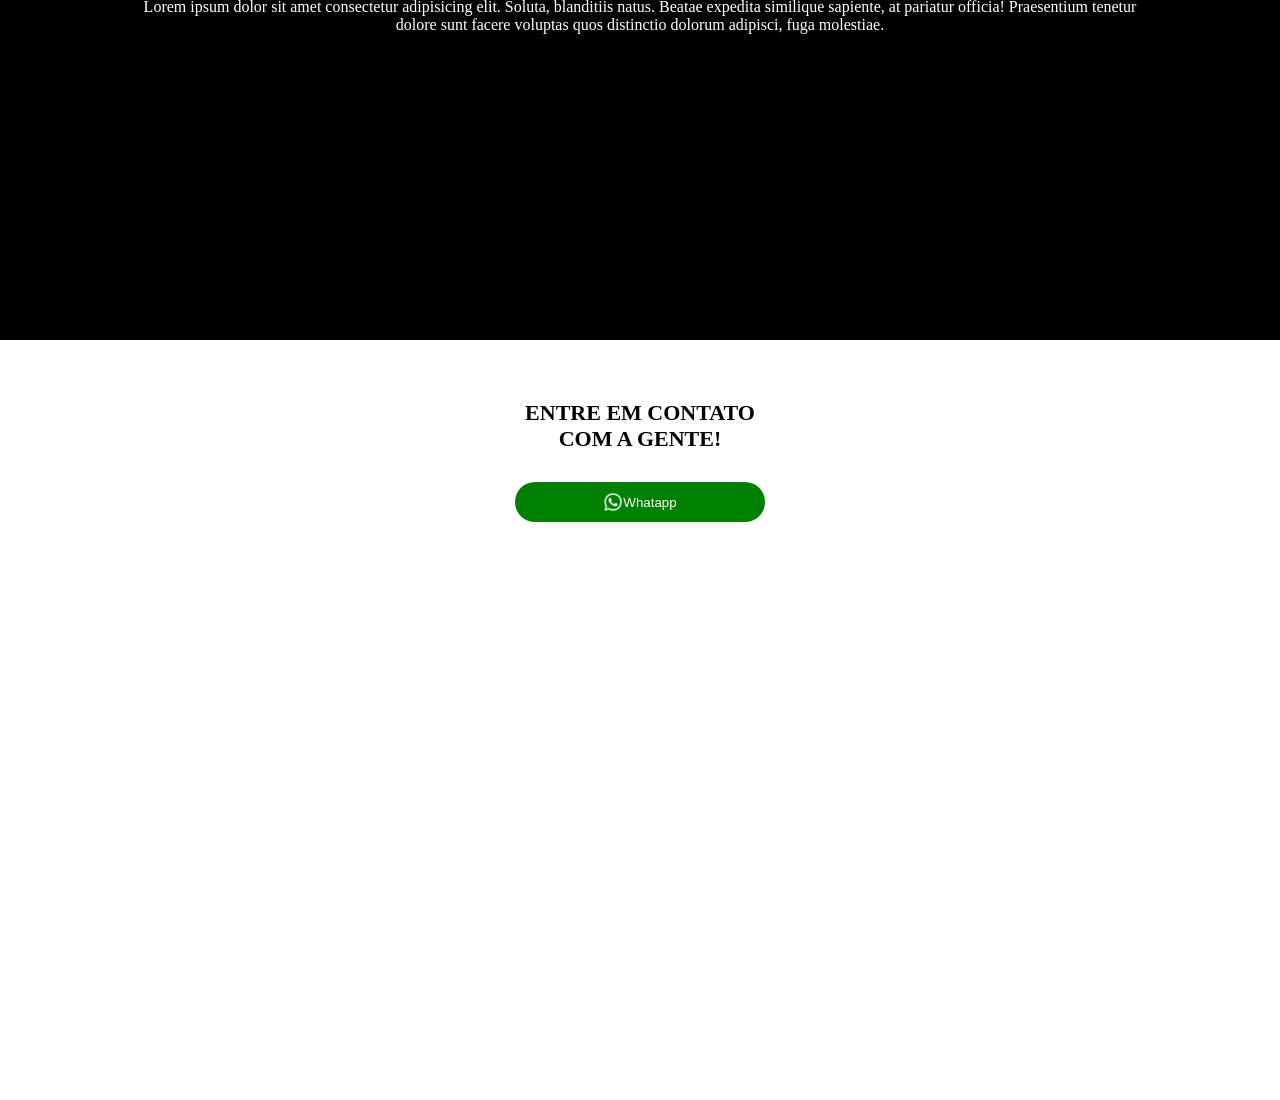
==== commit acf3eec3: "add text 2" ====
--- a/index.html
+++ b/index.html
@@ -50,7 +50,8 @@
         </div>
 
         <div class="box3">
-                <h2>Creça rápido usando <br> </h2><p>o poder da internet!</p>
+                <h2>Creça rápido usando <br> </h2><h3>o poder da internet!</h3>
+
                 <p> Lorem ipsum dolor sit amet consectetur adipisicing elit. Nemo incidunt omnis, nostrum ratione beatae et sint suscipit consectetur nihil reiciendis aspernatur sequi harum reprehenderit ex enim, sapiente rem cumque inventore.</p>
 
                 <p>Lorem ipsum dolor sit amet consectetur adipisicing elit. Soluta, blanditiis natus. Beatae expedita similique sapiente, at pariatur officia! Praesentium tenetur dolore sunt facere voluptas quos distinctio dolorum adipisci, fuga molestiae.</p>
--- a/site/styles/style.css
+++ b/site/styles/style.css
@@ -184,16 +184,33 @@
 
 }
 
+.box3 h3 {
+    color: #b90912;
+    font-family: montserrat black;
+    text-align: center;
+    position: relative;
+    top: 50rem;
+    font-size: 18rem;
+    display: flex;
+   
+
+    justify-content: center;
+
+}
+
 .box3 p{
-    color: rgb(255, 0, 0);
-    font-family: montserrat black;
-    text-align: center;
-    position: relative;
-    top: 50rem;
+    color: white;
+    font-family: montserrat;
+   
+    position: relative;
+    top: 80rem;
     font-size: 16rem;
     display: flex;
-   
-
+    width: 80%;
+   
+    margin: 0 auto;
+    align-items: center;
+    text-align: center;
     justify-content: center;
 }
 
